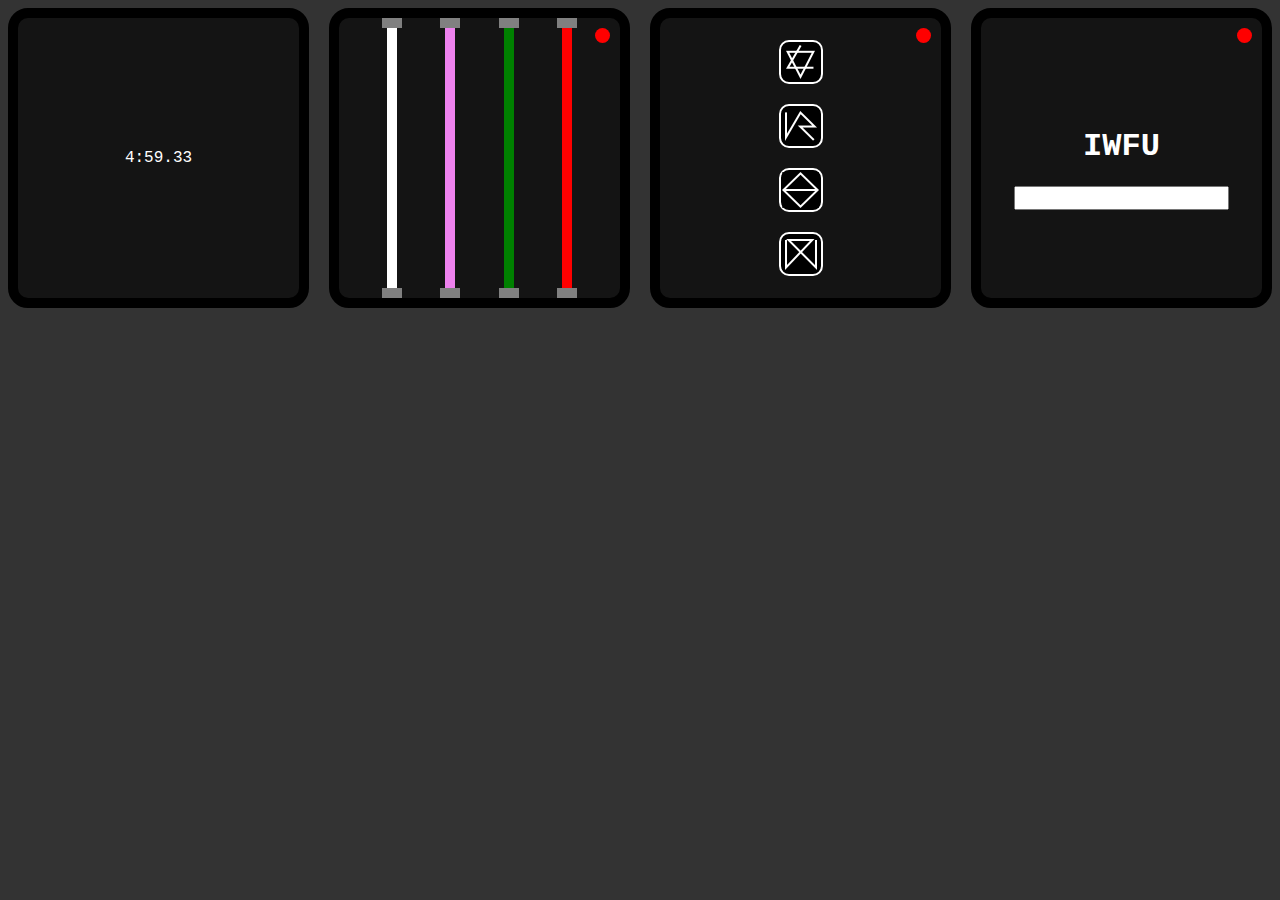
==== game.html @ 69d333fa "initial" ====
<!DOCTYPE html>
<html lang="en">
<head>
    <meta charset="UTF-8">
    <meta http-equiv="X-UA-Compatible" content="IE=edge">
    <meta name="viewport" content="width=device-width, initial-scale=1.0">
    <title>KEEP TALKING AND NOBODY EXPLODES</title>
    <link rel="stylesheet" href="style.css">
    <script src="functions.js"></script>
    <script src="modules.js"></script>
    <script src="index.js"></script>
</head>
<body> 
</body>
</html>
---- style.css ----
body {
    background-color: hsl(0,0%,20%);
    display: grid;
    grid-template-columns: 1fr 1fr 1fr 1fr;
    grid-gap : 20px;
    justify-content: space-around;
    grid-auto-flow: row;
    color: white;
    font-family:'Courier New', Courier, monospace;
}
/* basic components */
.module {
    box-sizing: border-box;
    background-color: hsl(0,0%,8%);
    display: flex;
    align-items: center;
    justify-content: center;
    height: 300px;
    border: 10px solid black;
    position: relative;
    border-radius: 20px;

}
.indi {
    position: absolute;
    margin: 10px;
    top: 0px;
    right: 0px;
    z-index: 2;
    height: 15px;
    width: 15px;
    background-color: red;
    border-radius: 50%;
}
.deactivated {
    background-color: green;
}

/* basic wire */
.basic-wire {
    justify-content: space-evenly;
}
.wire {
    width: 10px;
    height: 100%;
    display: flex;
    align-items: center;
    position: relative;
    cursor: pointer;
}
.wire:before, .wire:after {
    content:'';
    width: 20px;
    height: 10px;
    position: absolute;
    background-color: gray;
    left:-5px;

}
.wire:before {
    top:0px
}
.wire:after {
    bottom: 0px
}
.wire-cut {
    width: 10px;
    height: 30px;
    background-color: hsl(0,0%,8%);
}

/* symbol */
.symbol-seq {
    display: grid;
    justify-content: center;
    align-content: center;
    gap: 20px;
}
.symbol {
    width: 40px;
    height: 40px;
    background-color: black;
    display: flex;
    align-items: center;
    justify-content: center;
    border-radius: 10px;
    border: 2px solid white;
    cursor: pointer;
    transition: opacity 200ms ease;
}
.pressed {
    opacity: 0.2;
    pointer-events: none;
}
/* word jumble */
.word-jumble {
    flex-flow: column;
}
.word-jumble input {
    text-align: center;
    font-size: 1em;
    text-transform: uppercase;
}
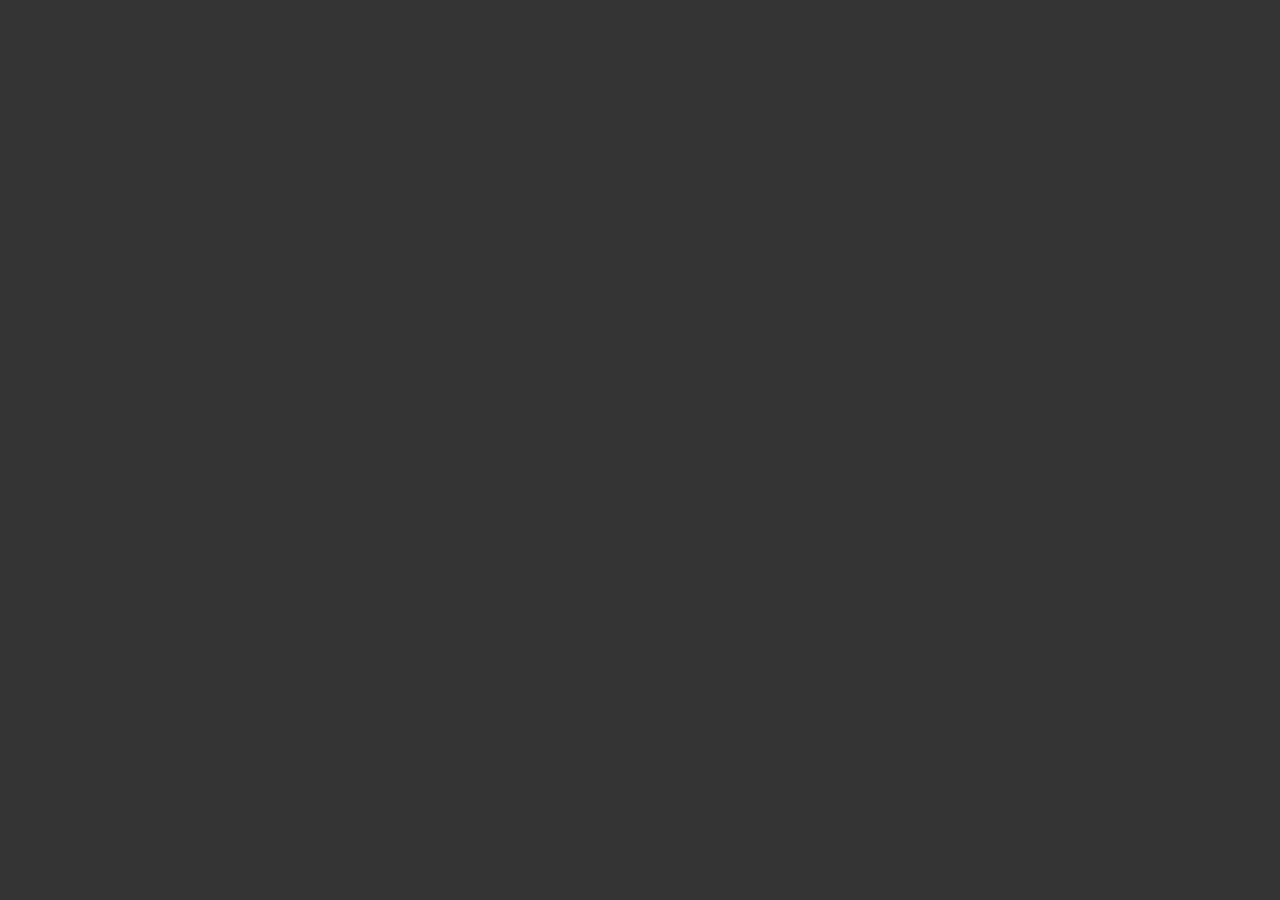
==== commit 057e6b01: "button module" ====
--- a/game.html
+++ b/game.html
@@ -4,12 +4,20 @@
     <meta charset="UTF-8">
     <meta http-equiv="X-UA-Compatible" content="IE=edge">
     <meta name="viewport" content="width=device-width, initial-scale=1.0">
-    <title>KEEP TALKING AND NOBODY EXPLODES</title>
+    <link rel="shortcut icon" href="lightbulbIcon.ico" type="image/x-icon">
+    <title>KTANE - dumbass version</title>
     <link rel="stylesheet" href="style.css">
     <script src="functions.js"></script>
     <script src="modules.js"></script>
     <script src="index.js"></script>
 </head>
 <body> 
+    <div class="timer-container">
+        <input type="checkbox" name="timer-toggle" id="timer-toggle">
+        <label class="toggle-thing" for="timer-toggle"></label>
+        <div id='timer'>
+    
+        </div>
+    </div>
 </body>
 </html>--- a/style.css
+++ b/style.css
@@ -1,17 +1,24 @@
+:root {
+    --shape-size: 3em;
+    --timer-hide: min(35vw, 190px);
+}
+
 body {
-    background-color: hsl(0,0%,20%);
+    background-color: hsl(0, 0%, 20%);
     display: grid;
     grid-template-columns: 1fr 1fr 1fr 1fr;
-    grid-gap : 20px;
+    grid-gap: 20px;
     justify-content: space-around;
     grid-auto-flow: row;
     color: white;
-    font-family:'Courier New', Courier, monospace;
-}
+    font-family: 'Courier New', Courier, monospace;
+}
+
 /* basic components */
+
 .module {
     box-sizing: border-box;
-    background-color: hsl(0,0%,8%);
+    background-color: hsl(0, 0%, 8%);
     display: flex;
     align-items: center;
     justify-content: center;
@@ -19,8 +26,8 @@
     border: 10px solid black;
     position: relative;
     border-radius: 20px;
-
-}
+}
+
 .indi {
     position: absolute;
     margin: 10px;
@@ -32,14 +39,71 @@
     background-color: red;
     border-radius: 50%;
 }
+
 .deactivated {
     background-color: green;
+    pointer-events: none;
+}
+
+.module-deactivate {
+    pointer-events: none;
+}
+
+.timer-container {
+    display: flex;
+    align-items: center;
+    justify-content: center;
+    position: fixed;
+    right: 0px;
+    margin: 1%;
+    bottom: 0px;
+    z-index: 50;
+    width: 250px;
+}
+
+.timer {
+    font-size: 2em;
+    padding: 1em;
+    box-sizing: border-box;
+    background-color: hsl(0, 0%, 8%);
+    display: flex;
+    align-items: center;
+    justify-content: center;
+    height: 300px;
+    border: 10px solid black;
+    border-radius: 20px;
+    height: 20%;
+    transition: transform 400ms ease;
+}
+.toggle-thing {
+    display: block;
+    position: absolute;
+    width:100%;
+    height:100%;
+    left:0px;
+    top:0px;
+    transition: transform 400ms ease;
+    z-index: 100;
+    cursor: pointer;
+}
+#timer-toggle {
+    display: none;
+}
+
+#timer-toggle:checked~.timer {
+    transform: translateX(var(--timer-hide));
+}
+
+#timer-toggle:checked~.toggle-thing {
+    transform: translateX(var(--timer-hide));
 }
 
 /* basic wire */
+
 .basic-wire {
     justify-content: space-evenly;
 }
+
 .wire {
     width: 10px;
     height: 100%;
@@ -48,34 +112,39 @@
     position: relative;
     cursor: pointer;
 }
+
 .wire:before, .wire:after {
-    content:'';
+    content: '';
     width: 20px;
     height: 10px;
     position: absolute;
     background-color: gray;
-    left:-5px;
-
-}
+    left: -5px;
+}
+
 .wire:before {
-    top:0px
-}
+    top: 0px
+}
+
 .wire:after {
     bottom: 0px
 }
+
 .wire-cut {
     width: 10px;
     height: 30px;
-    background-color: hsl(0,0%,8%);
-}
-
-/* symbol */
+    background-color: hsl(0, 0%, 8%);
+}
+
+/* symbol pad */
+
 .symbol-seq {
     display: grid;
     justify-content: center;
     align-content: center;
     gap: 20px;
 }
+
 .symbol {
     width: 40px;
     height: 40px;
@@ -88,16 +157,132 @@
     cursor: pointer;
     transition: opacity 200ms ease;
 }
+
 .pressed {
     opacity: 0.2;
     pointer-events: none;
 }
+
 /* word jumble */
+
 .word-jumble {
     flex-flow: column;
 }
+
 .word-jumble input {
     text-align: center;
     font-size: 1em;
     text-transform: uppercase;
+}
+
+/* color pane */
+
+.color-pane table {
+    border-collapse: collapse;
+    border: none;
+    background-color: hsl(0, 0%, 5%);
+}
+
+.color-pane td {
+    border: white 2px solid;
+    width: 30px;
+    height: 30px;
+    transition: background-color 60ms linear;
+}
+
+.color-pane td:hover {
+    background-color: hsl(0, 0%, 80%);
+}
+
+.circle {
+    width: 15px;
+    height: 15px;
+    border-radius: 50%;
+    margin: 0px auto;
+    border-style: solid;
+    border-width: 5px;
+}
+
+.pattern {
+    background-color: green;
+}
+
+/* slider symbol */
+
+.button-symbol {
+    justify-content: center;
+    align-items: center;
+}
+
+.shape-container {
+    height: 80%;
+    width: 30%;
+    display: flex;
+    flex-flow: column;
+    justify-content: space-around;
+    align-items: center;
+}
+
+.shape-container input[type=button] {
+    width: 2.5em;
+    height: 2.5em;
+    font-size: 2em;
+    color: white;
+    background-color: hsl(0, 0%, 15%);
+    border-radius: 50%;
+    border: solid 2px white;
+}
+
+.shape-container input[type=button]:active {
+    background-color: hsl(0, 0%, 5%);
+}
+
+.container-shape {
+    width: var(--shape-size);
+    height: var(--shape-size);
+    display: flex;
+    align-items: center;
+    justify-content: center;
+    position: relative;
+}
+
+.inner-shape {
+    width: calc(var(--shape-size)*0.7);
+    height: calc(var(--shape-size)*0.7);
+}
+
+.triangle-shape {
+    clip-path: polygon(50% 0%, 0% 100%, 100% 100%);
+}
+
+.triangle-shape>.triangle-shape {
+    clip-path: polygon(50% 20%, 0% 100%, 100% 100%);
+    padding-top: 0.5em;
+}
+
+.pentagon-shape {
+    clip-path: polygon(50% 0%, 100% 38%, 82% 100%, 18% 100%, 0% 38%);
+    ;
+}
+
+.hexagon-shape {
+    clip-path: polygon(25% 5%, 75% 5%, 100% 50%, 75% 95%, 25% 95%, 0% 50%);
+    ;
+    ;
+}
+
+.circle-shape {
+    clip-path: circle(50% at 50% 50%);
+}
+
+@media only screen and (max-width:1100px) {
+    body {
+        grid-template-columns: 1fr 1fr;
+    }
+}
+
+@media only screen and (max-width:730px) {
+    body {
+        grid-template-columns: 1fr;
+    }
 }